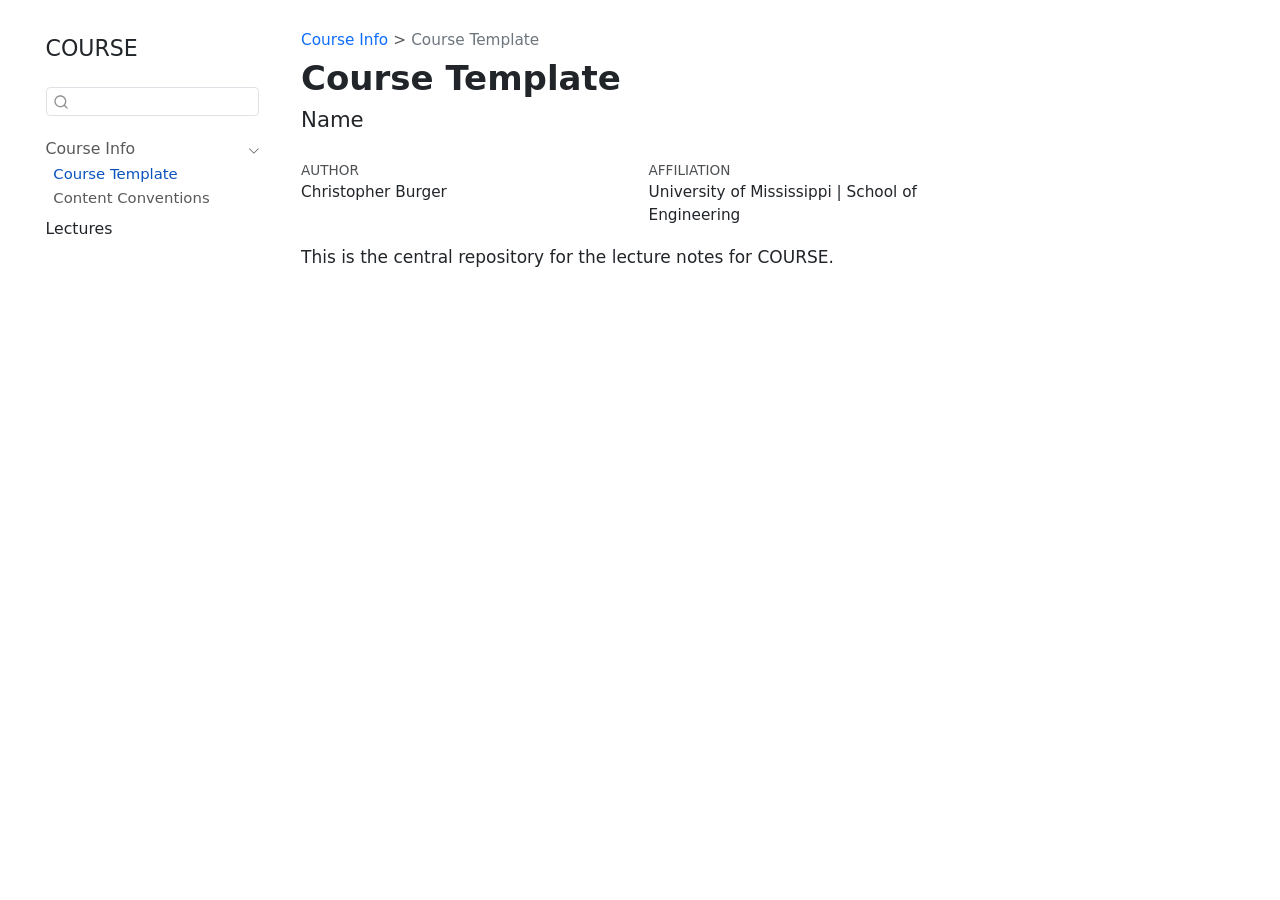
==== docs/index.html @ 154f4837 "Initial commit" ====
<!DOCTYPE html>
<html xmlns="http://www.w3.org/1999/xhtml" lang="en" xml:lang="en"><head>

<meta charset="utf-8">
<meta name="generator" content="quarto-1.9.37">

<meta name="viewport" content="width=device-width, initial-scale=1.0, user-scalable=yes">

<meta name="author" content="Christopher Burger">

<title>Course Template – COURSE</title>
<style>
/* Default styles provided by pandoc.
** See https://pandoc.org/MANUAL.html#variables-for-html for config info.
*/
code{white-space: pre-wrap;}
span.smallcaps{font-variant: small-caps;}
div.columns{display: flex; gap: min(4vw, 1.5em);}
div.column{flex: auto; overflow-x: auto;}
div.hanging-indent{margin-left: 1.5em; text-indent: -1.5em;}
ul.task-list{list-style: none;}
ul.task-list li input[type="checkbox"] {
  width: 0.8em;
  margin: 0 0.8em 0.2em -1em; /* quarto-specific, see https://github.com/quarto-dev/quarto-cli/issues/4556 */ 
  vertical-align: middle;
}
</style>


<script src="site_libs/quarto-nav/quarto-nav.js"></script>
<script src="site_libs/quarto-nav/headroom.min.js"></script>
<script src="site_libs/clipboard/clipboard.min.js"></script>
<script src="site_libs/quarto-search/autocomplete.umd.js"></script>
<script src="site_libs/quarto-search/fuse.min.js"></script>
<script src="site_libs/quarto-search/quarto-search.js"></script>
<meta name="quarto:offset" content="./">
<script src="site_libs/quarto-html/quarto.js" type="module"></script>
<script src="site_libs/quarto-html/tabsets/tabsets.js" type="module"></script>
<script src="site_libs/quarto-html/popper.min.js"></script>
<script src="site_libs/quarto-html/tippy.umd.min.js"></script>
<script src="site_libs/quarto-html/anchor.min.js"></script>
<link href="site_libs/quarto-html/tippy.css" rel="stylesheet">
<link href="site_libs/quarto-html/quarto-syntax-highlighting-7f8f88aac4f3542376d5c11b86a4c14d.css" rel="stylesheet" id="quarto-text-highlighting-styles">
<script src="site_libs/bootstrap/bootstrap.min.js"></script>
<link href="site_libs/bootstrap/bootstrap-icons.css" rel="stylesheet">
<link href="site_libs/bootstrap/bootstrap-1e2b06dee067459480ac35f5e9819e7c.min.css" rel="stylesheet" append-hash="true" id="quarto-bootstrap" data-mode="light">
<script id="quarto-search-options" type="application/json">{
  "location": "sidebar",
  "copy-button": false,
  "collapse-after": 3,
  "panel-placement": "start",
  "type": "textbox",
  "limit": 50,
  "keyboard-shortcut": [
    "f",
    "/",
    "s"
  ],
  "show-item-context": false,
  "language": {
    "search-no-results-text": "No results",
    "search-matching-documents-text": "matching documents",
    "search-copy-link-title": "Copy link to search",
    "search-hide-matches-text": "Hide additional matches",
    "search-more-match-text": "more match in this document",
    "search-more-matches-text": "more matches in this document",
    "search-clear-button-title": "Clear",
    "search-text-placeholder": "",
    "search-detached-cancel-button-title": "Cancel",
    "search-submit-button-title": "Submit",
    "search-label": "Search"
  }
}</script>


<link rel="stylesheet" href="custom.css">
<link rel="stylesheet" href="styles.css">
</head>

<body class="nav-sidebar floating quarto-light">

<div id="quarto-search-results"></div>
  <header id="quarto-header" class="headroom fixed-top">
  <nav class="quarto-secondary-nav">
    <div class="container-fluid d-flex">
      <button type="button" class="quarto-btn-toggle btn" data-bs-toggle="collapse" role="button" data-bs-target=".quarto-sidebar-collapse-item" aria-controls="quarto-sidebar" aria-expanded="false" aria-label="Toggle sidebar navigation" onclick="if (window.quartoToggleHeadroom) { window.quartoToggleHeadroom(); }">
        <i class="bi bi-layout-text-sidebar-reverse"></i>
      </button>
        <nav class="quarto-page-breadcrumbs" aria-label="breadcrumb"><ol class="breadcrumb"><li class="breadcrumb-item"><a href="./index.html">Course Info</a></li><li class="breadcrumb-item"><a href="./index.html">Course Template</a></li></ol></nav>
        <a class="flex-grow-1" role="navigation" data-bs-toggle="collapse" data-bs-target=".quarto-sidebar-collapse-item" aria-controls="quarto-sidebar" aria-expanded="false" aria-label="Toggle sidebar navigation" onclick="if (window.quartoToggleHeadroom) { window.quartoToggleHeadroom(); }">      
        </a>
      <button type="button" class="btn quarto-search-button" aria-label="Search" onclick="window.quartoOpenSearch();">
        <i class="bi bi-search"></i>
      </button>
    </div>
  </nav>
</header>
<!-- content -->
<div id="quarto-content" class="quarto-container page-columns page-rows-contents page-layout-article">
<!-- sidebar -->
  <nav id="quarto-sidebar" class="sidebar collapse collapse-horizontal quarto-sidebar-collapse-item sidebar-navigation floating overflow-auto">
    <div class="pt-lg-2 mt-2 text-left sidebar-header">
    <div class="sidebar-title mb-0 py-0">
      <a href="./">COURSE</a> 
    </div>
      </div>
        <div class="mt-2 flex-shrink-0 align-items-center">
        <div class="sidebar-search">
        <div id="quarto-search" class="" title="Search"></div>
        </div>
        </div>
    <div class="sidebar-menu-container"> 
    <ul class="list-unstyled mt-1">
        <li class="sidebar-item sidebar-item-section">
      <div class="sidebar-item-container"> 
            <a class="sidebar-item-text sidebar-link text-start" data-bs-toggle="collapse" data-bs-target="#quarto-sidebar-section-1" role="navigation" aria-expanded="true">
 <span class="menu-text">Course Info</span></a>
          <a class="sidebar-item-toggle text-start" data-bs-toggle="collapse" data-bs-target="#quarto-sidebar-section-1" role="navigation" aria-expanded="true" aria-label="Toggle section">
            <i class="bi bi-chevron-right ms-2"></i>
          </a> 
      </div>
      <ul id="quarto-sidebar-section-1" class="collapse list-unstyled sidebar-section depth1 show">  
          <li class="sidebar-item">
  <div class="sidebar-item-container"> 
  <a href="./index.html" class="sidebar-item-text sidebar-link active">
 <span class="menu-text">Course Template</span></a>
  </div>
</li>
          <li class="sidebar-item">
  <div class="sidebar-item-container"> 
  <a href="./conventions.html" class="sidebar-item-text sidebar-link">
 <span class="menu-text">Content Conventions</span></a>
  </div>
</li>
      </ul>
  </li>
        <li class="sidebar-item sidebar-item-section">
      <span class="sidebar-item-text sidebar-link text-start">
 <span class="menu-text">Lectures</span></span>
  </li>
    </ul>
    </div>
</nav>
<div id="quarto-sidebar-glass" class="quarto-sidebar-collapse-item" data-bs-toggle="collapse" data-bs-target=".quarto-sidebar-collapse-item"></div>
<!-- margin-sidebar -->
    <div id="quarto-margin-sidebar" class="sidebar margin-sidebar zindex-bottom">
        
    </div>
<!-- main -->
<main class="content" id="quarto-document-content">

<header id="title-block-header" class="quarto-title-block default"><nav class="quarto-page-breadcrumbs quarto-title-breadcrumbs d-none d-lg-block" aria-label="breadcrumb"><ol class="breadcrumb"><li class="breadcrumb-item"><a href="./index.html">Course Info</a></li><li class="breadcrumb-item"><a href="./index.html">Course Template</a></li></ol></nav>
<div class="quarto-title">
<h1 class="title">Course Template</h1>
<p class="subtitle lead">Name</p>
</div>


<div class="quarto-title-meta-author">
  <div class="quarto-title-meta-heading">Author</div>
  <div class="quarto-title-meta-heading">Affiliation</div>
  
    <div class="quarto-title-meta-contents">
    <p class="author">Christopher Burger </p>
  </div>
  <div class="quarto-title-meta-contents">
        <p class="affiliation">
            University of Mississippi | School of Engineering
          </p>
      </div>
  </div>

<div class="quarto-title-meta">

      
  
    
  </div>
  


</header>


<p>This is the central repository for the lecture notes for COURSE.</p>



</main> <!-- /main -->
<script id="quarto-html-after-body" type="application/javascript">
  window.document.addEventListener("DOMContentLoaded", function (event) {
    const icon = "";
    const anchorJS = new window.AnchorJS();
    anchorJS.options = {
      placement: 'right',
      icon: icon
    };
    anchorJS.add('.anchored');
    const isCodeAnnotation = (el) => {
      for (const clz of el.classList) {
        if (clz.startsWith('code-annotation-')) {                     
          return true;
        }
      }
      return false;
    }
    const onCopySuccess = function(e) {
      // button target
      const button = e.trigger;
      // don't keep focus
      button.blur();
      // flash "checked"
      button.classList.add('code-copy-button-checked');
      var currentTitle = button.getAttribute("title");
      button.setAttribute("title", "Copied!");
      let tooltip;
      if (window.bootstrap) {
        button.setAttribute("data-bs-toggle", "tooltip");
        button.setAttribute("data-bs-placement", "left");
        button.setAttribute("data-bs-title", "Copied!");
        tooltip = new bootstrap.Tooltip(button, 
          { trigger: "manual", 
            customClass: "code-copy-button-tooltip",
            offset: [0, -8]});
        tooltip.show();    
      }
      setTimeout(function() {
        if (tooltip) {
          tooltip.hide();
          button.removeAttribute("data-bs-title");
          button.removeAttribute("data-bs-toggle");
          button.removeAttribute("data-bs-placement");
        }
        button.setAttribute("title", currentTitle);
        button.classList.remove('code-copy-button-checked');
      }, 1000);
      // clear code selection
      e.clearSelection();
    }
    const getTextToCopy = function(trigger) {
      const outerScaffold = trigger.parentElement.cloneNode(true);
      const codeEl = outerScaffold.querySelector('code');
      for (const childEl of codeEl.children) {
        if (isCodeAnnotation(childEl)) {
          childEl.remove();
        }
      }
      return codeEl.innerText;
    }
    const clipboard = new window.ClipboardJS('.code-copy-button:not([data-in-quarto-modal])', {
      text: getTextToCopy
    });
    clipboard.on('success', onCopySuccess);
    if (window.document.getElementById('quarto-embedded-source-code-modal')) {
      const clipboardModal = new window.ClipboardJS('.code-copy-button[data-in-quarto-modal]', {
        text: getTextToCopy,
        container: window.document.getElementById('quarto-embedded-source-code-modal')
      });
      clipboardModal.on('success', onCopySuccess);
    }
      var localhostRegex = new RegExp(/^(?:http|https):\/\/localhost\:?[0-9]*\//);
      var mailtoRegex = new RegExp(/^mailto:/);
        var filterRegex = new RegExp('/' + window.location.host + '/');
      var isInternal = (href) => {
          return filterRegex.test(href) || localhostRegex.test(href) || mailtoRegex.test(href);
      }
      // Inspect non-navigation links and adorn them if external
     var links = window.document.querySelectorAll('a[href]:not(.nav-link):not(.navbar-brand):not(.toc-action):not(.sidebar-link):not(.sidebar-item-toggle):not(.pagination-link):not(.no-external):not([aria-hidden]):not(.dropdown-item):not(.quarto-navigation-tool):not(.about-link)');
      for (var i=0; i<links.length; i++) {
        const link = links[i];
        if (!isInternal(link.href)) {
          // undo the damage that might have been done by quarto-nav.js in the case of
          // links that we want to consider external
          if (link.dataset.originalHref !== undefined) {
            link.href = link.dataset.originalHref;
          }
        }
      }
    function tippyHover(el, contentFn, onTriggerFn, onUntriggerFn) {
      const config = {
        allowHTML: true,
        maxWidth: 500,
        delay: 100,
        arrow: false,
        appendTo: function(el) {
            return el.parentElement;
        },
        interactive: true,
        interactiveBorder: 10,
        theme: 'quarto',
        placement: 'bottom-start',
      };
      if (contentFn) {
        config.content = contentFn;
      }
      if (onTriggerFn) {
        config.onTrigger = onTriggerFn;
      }
      if (onUntriggerFn) {
        config.onUntrigger = onUntriggerFn;
      }
      window.tippy(el, config); 
    }
    const noterefs = window.document.querySelectorAll('a[role="doc-noteref"]');
    for (var i=0; i<noterefs.length; i++) {
      const ref = noterefs[i];
      tippyHover(ref, function() {
        // use id or data attribute instead here
        let href = ref.getAttribute('data-footnote-href') || ref.getAttribute('href');
        try { href = new URL(href).hash; } catch {}
        const id = href.replace(/^#\/?/, "");
        const note = window.document.getElementById(id);
        if (note) {
          return note.innerHTML;
        } else {
          return "";
        }
      });
    }
    const xrefs = window.document.querySelectorAll('a.quarto-xref');
    const processXRef = (id, note) => {
      // Strip column container classes
      const stripColumnClz = (el) => {
        el.classList.remove("page-full", "page-columns");
        if (el.children) {
          for (const child of el.children) {
            stripColumnClz(child);
          }
        }
      }
      stripColumnClz(note)
      if (id === null || id.startsWith('sec-')) {
        // Special case sections, only their first couple elements
        const container = document.createElement("div");
        if (note.children && note.children.length > 2) {
          container.appendChild(note.children[0].cloneNode(true));
          for (let i = 1; i < note.children.length; i++) {
            const child = note.children[i];
            if (child.tagName === "P" && child.innerText === "") {
              continue;
            } else {
              container.appendChild(child.cloneNode(true));
              break;
            }
          }
          if (window.Quarto?.typesetMath) {
            window.Quarto.typesetMath(container);
          }
          return container.innerHTML
        } else {
          if (window.Quarto?.typesetMath) {
            window.Quarto.typesetMath(note);
          }
          return note.innerHTML;
        }
      } else {
        // Remove any anchor links if they are present
        const anchorLink = note.querySelector('a.anchorjs-link');
        if (anchorLink) {
          anchorLink.remove();
        }
        if (window.Quarto?.typesetMath) {
          window.Quarto.typesetMath(note);
        }
        if (note.classList.contains("callout")) {
          return note.outerHTML;
        } else {
          return note.innerHTML;
        }
      }
    }
    for (var i=0; i<xrefs.length; i++) {
      const xref = xrefs[i];
      tippyHover(xref, undefined, function(instance) {
        instance.disable();
        let url = xref.getAttribute('href');
        let hash = undefined; 
        if (url.startsWith('#')) {
          hash = url;
        } else {
          try { hash = new URL(url).hash; } catch {}
        }
        if (hash) {
          const id = hash.replace(/^#\/?/, "");
          const note = window.document.getElementById(id);
          if (note !== null) {
            try {
              const html = processXRef(id, note.cloneNode(true));
              instance.setContent(html);
            } finally {
              instance.enable();
              instance.show();
            }
          } else {
            // See if we can fetch this
            fetch(url.split('#')[0])
            .then(res => res.text())
            .then(html => {
              const parser = new DOMParser();
              const htmlDoc = parser.parseFromString(html, "text/html");
              const note = htmlDoc.getElementById(id);
              if (note !== null) {
                const html = processXRef(id, note);
                instance.setContent(html);
              } 
            }).finally(() => {
              instance.enable();
              instance.show();
            });
          }
        } else {
          // See if we can fetch a full url (with no hash to target)
          // This is a special case and we should probably do some content thinning / targeting
          fetch(url)
          .then(res => res.text())
          .then(html => {
            const parser = new DOMParser();
            const htmlDoc = parser.parseFromString(html, "text/html");
            const note = htmlDoc.querySelector('main.content');
            if (note !== null) {
              // This should only happen for chapter cross references
              // (since there is no id in the URL)
              // remove the first header
              if (note.children.length > 0 && note.children[0].tagName === "HEADER") {
                note.children[0].remove();
              }
              const html = processXRef(null, note);
              instance.setContent(html);
            } 
          }).finally(() => {
            instance.enable();
            instance.show();
          });
        }
      }, function(instance) {
      });
    }
        let selectedAnnoteEl;
        const selectorForAnnotation = ( cell, annotation) => {
          let cellAttr = 'data-code-cell="' + cell + '"';
          let lineAttr = 'data-code-annotation="' +  annotation + '"';
          const selector = 'span[' + cellAttr + '][' + lineAttr + ']';
          return selector;
        }
        const selectCodeLines = (annoteEl) => {
          const doc = window.document;
          const targetCell = annoteEl.getAttribute("data-target-cell");
          const targetAnnotation = annoteEl.getAttribute("data-target-annotation");
          const annoteSpan = window.document.querySelector(selectorForAnnotation(targetCell, targetAnnotation));
          const lines = annoteSpan.getAttribute("data-code-lines").split(",");
          const lineIds = lines.map((line) => {
            return targetCell + "-" + line;
          })
          let top = null;
          let height = null;
          let parent = null;
          if (lineIds.length > 0) {
              //compute the position of the single el (top and bottom and make a div)
              const el = window.document.getElementById(lineIds[0]);
              top = el.offsetTop;
              height = el.offsetHeight;
              parent = el.parentElement.parentElement;
            if (lineIds.length > 1) {
              const lastEl = window.document.getElementById(lineIds[lineIds.length - 1]);
              const bottom = lastEl.offsetTop + lastEl.offsetHeight;
              height = bottom - top;
            }
            if (top !== null && height !== null && parent !== null) {
              // cook up a div (if necessary) and position it 
              let div = window.document.getElementById("code-annotation-line-highlight");
              if (div === null) {
                div = window.document.createElement("div");
                div.setAttribute("id", "code-annotation-line-highlight");
                div.style.position = 'absolute';
                parent.appendChild(div);
              }
              div.style.top = top - 2 + "px";
              div.style.height = height + 4 + "px";
              div.style.left = 0;
              let gutterDiv = window.document.getElementById("code-annotation-line-highlight-gutter");
              if (gutterDiv === null) {
                gutterDiv = window.document.createElement("div");
                gutterDiv.setAttribute("id", "code-annotation-line-highlight-gutter");
                gutterDiv.style.position = 'absolute';
                const codeCell = window.document.getElementById(targetCell);
                const gutter = codeCell.querySelector('.code-annotation-gutter');
                gutter.appendChild(gutterDiv);
              }
              gutterDiv.style.top = top - 2 + "px";
              gutterDiv.style.height = height + 4 + "px";
            }
            selectedAnnoteEl = annoteEl;
          }
        };
        const unselectCodeLines = () => {
          const elementsIds = ["code-annotation-line-highlight", "code-annotation-line-highlight-gutter"];
          elementsIds.forEach((elId) => {
            const div = window.document.getElementById(elId);
            if (div) {
              div.remove();
            }
          });
          selectedAnnoteEl = undefined;
        };
          // Handle positioning of the toggle
      window.addEventListener(
        "resize",
        throttle(() => {
          elRect = undefined;
          if (selectedAnnoteEl) {
            selectCodeLines(selectedAnnoteEl);
          }
        }, 10)
      );
      function throttle(fn, ms) {
      let throttle = false;
      let timer;
        return (...args) => {
          if(!throttle) { // first call gets through
              fn.apply(this, args);
              throttle = true;
          } else { // all the others get throttled
              if(timer) clearTimeout(timer); // cancel #2
              timer = setTimeout(() => {
                fn.apply(this, args);
                timer = throttle = false;
              }, ms);
          }
        };
      }
        // Attach click handler to the DT
        const annoteDls = window.document.querySelectorAll('dt[data-target-cell]');
        for (const annoteDlNode of annoteDls) {
          annoteDlNode.addEventListener('click', (event) => {
            const clickedEl = event.target;
            if (clickedEl !== selectedAnnoteEl) {
              unselectCodeLines();
              const activeEl = window.document.querySelector('dt[data-target-cell].code-annotation-active');
              if (activeEl) {
                activeEl.classList.remove('code-annotation-active');
              }
              selectCodeLines(clickedEl);
              clickedEl.classList.add('code-annotation-active');
            } else {
              // Unselect the line
              unselectCodeLines();
              clickedEl.classList.remove('code-annotation-active');
            }
          });
        }
    const findCites = (el) => {
      const parentEl = el.parentElement;
      if (parentEl) {
        const cites = parentEl.dataset.cites;
        if (cites) {
          return {
            el,
            cites: cites.split(' ')
          };
        } else {
          return findCites(el.parentElement)
        }
      } else {
        return undefined;
      }
    };
    var bibliorefs = window.document.querySelectorAll('a[role="doc-biblioref"]');
    for (var i=0; i<bibliorefs.length; i++) {
      const ref = bibliorefs[i];
      const citeInfo = findCites(ref);
      if (citeInfo) {
        tippyHover(citeInfo.el, function() {
          var popup = window.document.createElement('div');
          citeInfo.cites.forEach(function(cite) {
            var citeDiv = window.document.createElement('div');
            citeDiv.classList.add('hanging-indent');
            citeDiv.classList.add('csl-entry');
            var biblioDiv = window.document.getElementById('ref-' + cite);
            if (biblioDiv) {
              citeDiv.innerHTML = biblioDiv.innerHTML;
            }
            popup.appendChild(citeDiv);
          });
          return popup.innerHTML;
        });
      }
    }
  });
  </script>
</div> <!-- /content -->




</body></html>
---- docs/site_libs/quarto-html/tippy.css ----
.tippy-box[data-animation=fade][data-state=hidden]{opacity:0}[data-tippy-root]{max-width:calc(100vw - 10px)}.tippy-box{position:relative;background-color:#333;color:#fff;border-radius:4px;font-size:14px;line-height:1.4;white-space:normal;outline:0;transition-property:transform,visibility,opacity}.tippy-box[data-placement^=top]>.tippy-arrow{bottom:0}.tippy-box[data-placement^=top]>.tippy-arrow:before{bottom:-7px;left:0;border-width:8px 8px 0;border-top-color:initial;transform-origin:center top}.tippy-box[data-placement^=bottom]>.tippy-arrow{top:0}.tippy-box[data-placement^=bottom]>.tippy-arrow:before{top:-7px;left:0;border-width:0 8px 8px;border-bottom-color:initial;transform-origin:center bottom}.tippy-box[data-placement^=left]>.tippy-arrow{right:0}.tippy-box[data-placement^=left]>.tippy-arrow:before{border-width:8px 0 8px 8px;border-left-color:initial;right:-7px;transform-origin:center left}.tippy-box[data-placement^=right]>.tippy-arrow{left:0}.tippy-box[data-placement^=right]>.tippy-arrow:before{left:-7px;border-width:8px 8px 8px 0;border-right-color:initial;transform-origin:center right}.tippy-box[data-inertia][data-state=visible]{transition-timing-function:cubic-bezier(.54,1.5,.38,1.11)}.tippy-arrow{width:16px;height:16px;color:#333}.tippy-arrow:before{content:"";position:absolute;border-color:transparent;border-style:solid}.tippy-content{position:relative;padding:5px 9px;z-index:1}
---- docs/site_libs/quarto-html/quarto-syntax-highlighting-7f8f88aac4f3542376d5c11b86a4c14d.css ----
/* quarto syntax highlight colors */
:root {
  --quarto-hl-ot-color: #003B4F;
  --quarto-hl-at-color: #657422;
  --quarto-hl-ss-color: #20794D;
  --quarto-hl-an-color: #5E5E5E;
  --quarto-hl-fu-color: #4758AB;
  --quarto-hl-st-color: #20794D;
  --quarto-hl-cf-color: #003B4F;
  --quarto-hl-op-color: #5E5E5E;
  --quarto-hl-er-color: #AD0000;
  --quarto-hl-bn-color: #AD0000;
  --quarto-hl-al-color: #AD0000;
  --quarto-hl-va-color: #111111;
  --quarto-hl-bu-color: inherit;
  --quarto-hl-ex-color: inherit;
  --quarto-hl-pp-color: #AD0000;
  --quarto-hl-in-color: #5E5E5E;
  --quarto-hl-vs-color: #20794D;
  --quarto-hl-wa-color: #5E5E5E;
  --quarto-hl-do-color: #5E5E5E;
  --quarto-hl-im-color: #00769E;
  --quarto-hl-ch-color: #20794D;
  --quarto-hl-dt-color: #AD0000;
  --quarto-hl-fl-color: #AD0000;
  --quarto-hl-co-color: #5E5E5E;
  --quarto-hl-cv-color: #5E5E5E;
  --quarto-hl-cn-color: #8f5902;
  --quarto-hl-sc-color: #5E5E5E;
  --quarto-hl-dv-color: #AD0000;
  --quarto-hl-kw-color: #003B4F;
}

/* other quarto variables */
:root {
  --quarto-font-monospace: SFMono-Regular, Menlo, Monaco, Consolas, "Liberation Mono", "Courier New", monospace;
}

/* syntax highlight based on Pandoc's rules */
pre > code.sourceCode > span {
  color: #003B4F;
}

code.sourceCode > span {
  color: #003B4F;
}

div.sourceCode,
div.sourceCode pre.sourceCode {
  color: #003B4F;
}

/* Normal */
code span {
  color: #003B4F;
}

/* Alert */
code span.al {
  color: #AD0000;
  font-style: inherit;
}

/* Annotation */
code span.an {
  color: #5E5E5E;
  font-style: inherit;
}

/* Attribute */
code span.at {
  color: #657422;
  font-style: inherit;
}

/* BaseN */
code span.bn {
  color: #AD0000;
  font-style: inherit;
}

/* BuiltIn */
code span.bu {
  font-style: inherit;
}

/* ControlFlow */
code span.cf {
  color: #003B4F;
  font-weight: bold;
  font-style: inherit;
}

/* Char */
code span.ch {
  color: #20794D;
  font-style: inherit;
}

/* Constant */
code span.cn {
  color: #8f5902;
  font-style: inherit;
}

/* Comment */
code span.co {
  color: #5E5E5E;
  font-style: inherit;
}

/* CommentVar */
code span.cv {
  color: #5E5E5E;
  font-style: italic;
}

/* Documentation */
code span.do {
  color: #5E5E5E;
  font-style: italic;
}

/* DataType */
code span.dt {
  color: #AD0000;
  font-style: inherit;
}

/* DecVal */
code span.dv {
  color: #AD0000;
  font-style: inherit;
}

/* Error */
code span.er {
  color: #AD0000;
  font-style: inherit;
}

/* Extension */
code span.ex {
  font-style: inherit;
}

/* Float */
code span.fl {
  color: #AD0000;
  font-style: inherit;
}

/* Function */
code span.fu {
  color: #4758AB;
  font-style: inherit;
}

/* Import */
code span.im {
  color: #00769E;
  font-style: inherit;
}

/* Information */
code span.in {
  color: #5E5E5E;
  font-style: inherit;
}

/* Keyword */
code span.kw {
  color: #003B4F;
  font-weight: bold;
  font-style: inherit;
}

/* Operator */
code span.op {
  color: #5E5E5E;
  font-style: inherit;
}

/* Other */
code span.ot {
  color: #003B4F;
  font-style: inherit;
}

/* Preprocessor */
code span.pp {
  color: #AD0000;
  font-style: inherit;
}

/* SpecialChar */
code span.sc {
  color: #5E5E5E;
  font-style: inherit;
}

/* SpecialString */
code span.ss {
  color: #20794D;
  font-style: inherit;
}

/* String */
code span.st {
  color: #20794D;
  font-style: inherit;
}

/* Variable */
code span.va {
  color: #111111;
  font-style: inherit;
}

/* VerbatimString */
code span.vs {
  color: #20794D;
  font-style: inherit;
}

/* Warning */
code span.wa {
  color: #5E5E5E;
  font-style: italic;
}

.prevent-inlining {
  content: "</";
}

/*# sourceMappingURL=789ad8cd35626ba772517505b42a116e.css.map */
---- docs/custom.css ----
/*
 * Content conventions for Quarto course notes.
 * The five original class names are preserved for compatibility with
 * existing pages. All styling is local to these boxes.
 *
 * The visible category labels are generated automatically, so existing
 * ::: {.core-box} etc. blocks need no additional markup.
 */

/* Shared layout: no shadows, oversized corner radii, or emoji labels. */
:is(.core-box, .reference-box, .note-box, .extended-box, .practice-box) {
  box-sizing: border-box;
  margin: 1.25rem 0;
  padding: 1rem 1.25rem;
  border: 1px solid var(--box-border);
  border-left: 4px solid var(--box-accent);
  border-radius: 10px;
  background-color: var(--box-background);
  color: inherit;
  box-shadow: none;
  overflow-wrap: break-word;
}

:is(.core-box, .reference-box, .note-box, .extended-box, .practice-box)::before {
  display: block;
  margin: 0 0 0.65rem;
  padding: 0 0 0.5rem;
  border-bottom: 1px solid var(--box-border);
  color: var(--box-accent);
  font-size: 0.94rem;
  font-weight: 700;
  line-height: 1.25;
  letter-spacing: 0.01em;
}

/* Avoid extra space after the final paragraph, list, or code block. */
:is(.core-box, .reference-box, .note-box, .extended-box, .practice-box) > :last-child {
  margin-bottom: 0;
}

/* Individual identities: consistent shape, distinct color and emphasis. */
.core-box {
  --box-accent: #205c9e;
  --box-background: #edf4fc;
  --box-border: #cbdeee;
  border-left-width: 6px;
}
.core-box::before { content: "Core Material"; }

.reference-box {
  --box-accent: #126b67;
  --box-background: #eff9f7;
  --box-border: #cce7e2;
  border-left-style: dashed;
}
.reference-box::before { content: "Reference Concepts"; }

.note-box {
  --box-accent: #516174;
  --box-background: #f5f7f9;
  --box-border: #dce4ea;
  border-left-width: 3px;
}
.note-box::before { content: "Notes & Clarifications"; }

.extended-box {
  --box-accent: #725391;
  --box-background: #f8f5fb;
  --box-border: #e5dbea;
  border-left-width: 3px;
}
.extended-box::before { content: "Further Exploration"; }

.practice-box {
  --box-accent: #267344;
  --box-background: #eff8f2;
  --box-border: #cce4d3;
  border-left-width: 5px;
}
.practice-box::before { content: "Practice"; }

/*
 * Dark palette. The media query supports ordinary dark-mode pages;
 * Quarto's .quarto-light/.quarto-dark classes take precedence when the
 * site's theme toggle differs from the operating-system preference.
 */
@media (prefers-color-scheme: dark) {
  body:not(.quarto-light) .core-box {
    --box-accent: #a2c9f8;
    --box-background: #203146;
    --box-border: #3b5470;
  }
  body:not(.quarto-light) .reference-box {
    --box-accent: #89d9cf;
    --box-background: #1d3534;
    --box-border: #38605d;
  }
  body:not(.quarto-light) .note-box {
    --box-accent: #c6d1dd;
    --box-background: #2a323c;
    --box-border: #46515d;
  }
  body:not(.quarto-light) .extended-box {
    --box-accent: #d2b5ee;
    --box-background: #32283f;
    --box-border: #58466c;
  }
  body:not(.quarto-light) .practice-box {
    --box-accent: #9bdab0;
    --box-background: #21392c;
    --box-border: #41634a;
  }
}

/* Quarto can be switched to dark mode even with a light system theme. */
body.quarto-dark .core-box {
  --box-accent: #a2c9f8;
  --box-background: #203146;
  --box-border: #3b5470;
}
body.quarto-dark .reference-box {
  --box-accent: #89d9cf;
  --box-background: #1d3534;
  --box-border: #38605d;
}
body.quarto-dark .note-box {
  --box-accent: #c6d1dd;
  --box-background: #2a323c;
  --box-border: #46515d;
}
body.quarto-dark .extended-box {
  --box-accent: #d2b5ee;
  --box-background: #32283f;
  --box-border: #58466c;
}
body.quarto-dark .practice-box {
  --box-accent: #9bdab0;
  --box-background: #21392c;
  --box-border: #41634a;
}

@media print {
  :is(.core-box, .reference-box, .note-box, .extended-box, .practice-box) {
    break-inside: avoid;
    box-shadow: none;
    -webkit-print-color-adjust: exact;
    print-color-adjust: exact;
  }
}
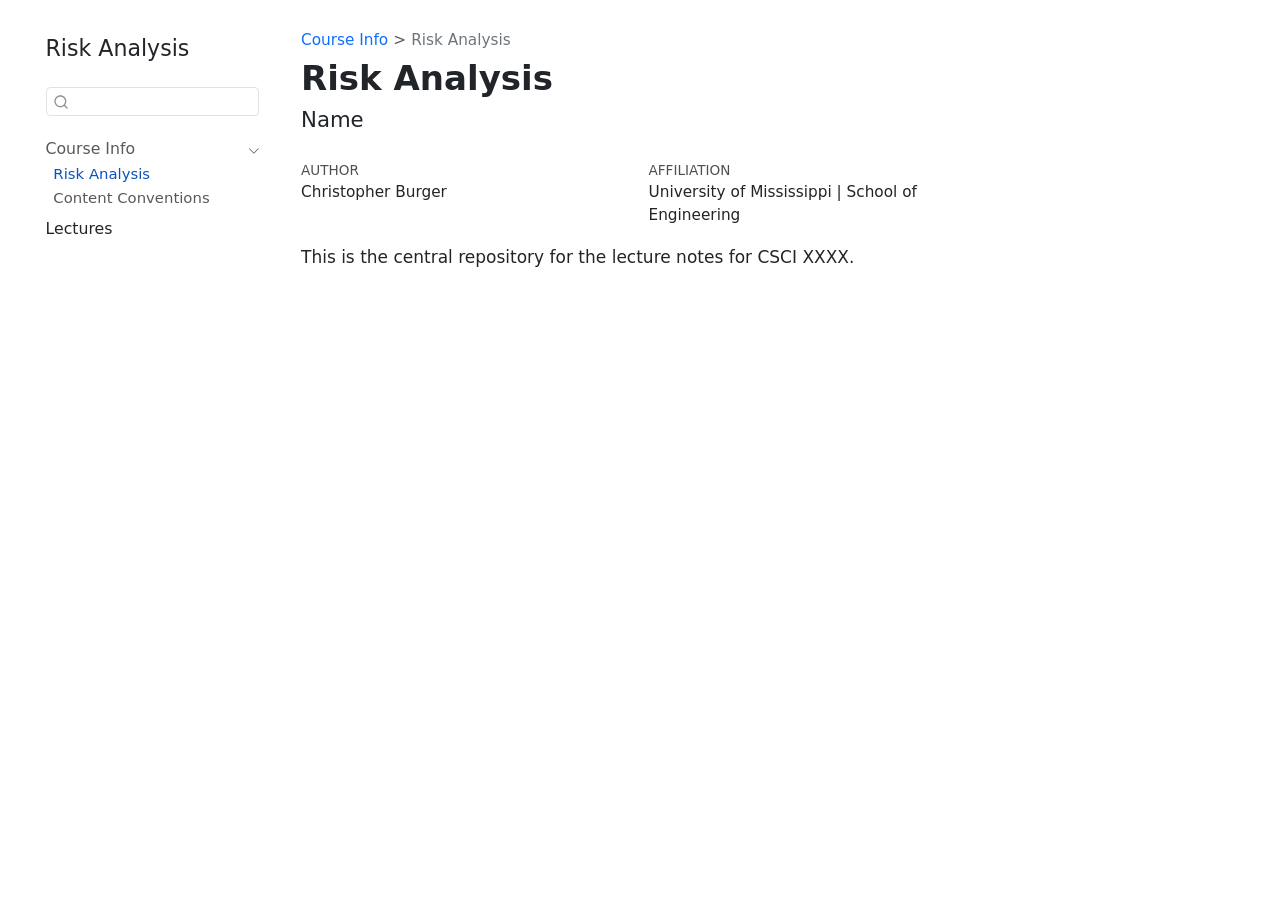
==== commit 964122ae: "Initial Page Update" ====
--- a/docs/index.html
+++ b/docs/index.html
@@ -8,7 +8,7 @@
 
 <meta name="author" content="Christopher Burger">
 
-<title>Course Template – COURSE</title>
+<title>Risk Analysis</title>
 <style>
 /* Default styles provided by pandoc.
 ** See https://pandoc.org/MANUAL.html#variables-for-html for config info.
@@ -86,7 +86,7 @@
       <button type="button" class="quarto-btn-toggle btn" data-bs-toggle="collapse" role="button" data-bs-target=".quarto-sidebar-collapse-item" aria-controls="quarto-sidebar" aria-expanded="false" aria-label="Toggle sidebar navigation" onclick="if (window.quartoToggleHeadroom) { window.quartoToggleHeadroom(); }">
         <i class="bi bi-layout-text-sidebar-reverse"></i>
       </button>
-        <nav class="quarto-page-breadcrumbs" aria-label="breadcrumb"><ol class="breadcrumb"><li class="breadcrumb-item"><a href="./index.html">Course Info</a></li><li class="breadcrumb-item"><a href="./index.html">Course Template</a></li></ol></nav>
+        <nav class="quarto-page-breadcrumbs" aria-label="breadcrumb"><ol class="breadcrumb"><li class="breadcrumb-item"><a href="./index.html">Course Info</a></li><li class="breadcrumb-item"><a href="./index.html">Risk Analysis</a></li></ol></nav>
         <a class="flex-grow-1" role="navigation" data-bs-toggle="collapse" data-bs-target=".quarto-sidebar-collapse-item" aria-controls="quarto-sidebar" aria-expanded="false" aria-label="Toggle sidebar navigation" onclick="if (window.quartoToggleHeadroom) { window.quartoToggleHeadroom(); }">      
         </a>
       <button type="button" class="btn quarto-search-button" aria-label="Search" onclick="window.quartoOpenSearch();">
@@ -101,7 +101,7 @@
   <nav id="quarto-sidebar" class="sidebar collapse collapse-horizontal quarto-sidebar-collapse-item sidebar-navigation floating overflow-auto">
     <div class="pt-lg-2 mt-2 text-left sidebar-header">
     <div class="sidebar-title mb-0 py-0">
-      <a href="./">COURSE</a> 
+      <a href="./">Risk Analysis</a> 
     </div>
       </div>
         <div class="mt-2 flex-shrink-0 align-items-center">
@@ -123,7 +123,7 @@
           <li class="sidebar-item">
   <div class="sidebar-item-container"> 
   <a href="./index.html" class="sidebar-item-text sidebar-link active">
- <span class="menu-text">Course Template</span></a>
+ <span class="menu-text">Risk Analysis</span></a>
   </div>
 </li>
           <li class="sidebar-item">
@@ -149,9 +149,9 @@
 <!-- main -->
 <main class="content" id="quarto-document-content">
 
-<header id="title-block-header" class="quarto-title-block default"><nav class="quarto-page-breadcrumbs quarto-title-breadcrumbs d-none d-lg-block" aria-label="breadcrumb"><ol class="breadcrumb"><li class="breadcrumb-item"><a href="./index.html">Course Info</a></li><li class="breadcrumb-item"><a href="./index.html">Course Template</a></li></ol></nav>
+<header id="title-block-header" class="quarto-title-block default"><nav class="quarto-page-breadcrumbs quarto-title-breadcrumbs d-none d-lg-block" aria-label="breadcrumb"><ol class="breadcrumb"><li class="breadcrumb-item"><a href="./index.html">Course Info</a></li><li class="breadcrumb-item"><a href="./index.html">Risk Analysis</a></li></ol></nav>
 <div class="quarto-title">
-<h1 class="title">Course Template</h1>
+<h1 class="title">Risk Analysis</h1>
 <p class="subtitle lead">Name</p>
 </div>
 
@@ -182,7 +182,7 @@
 </header>
 
 
-<p>This is the central repository for the lecture notes for COURSE.</p>
+<p>This is the central repository for the lecture notes for CSCI XXXX.</p>
 
 
 
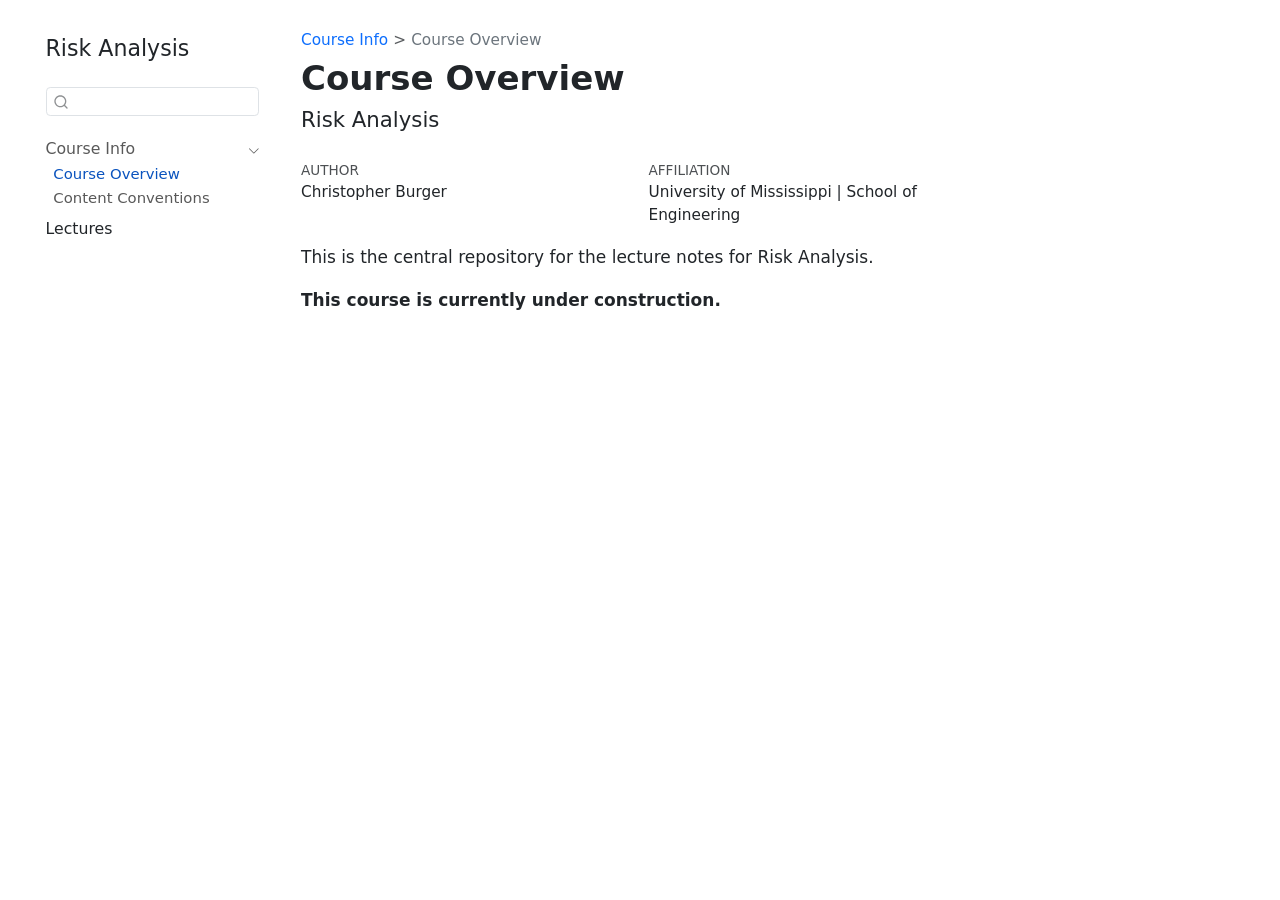
==== commit 747d61c9: "Overview update" ====
--- a/docs/index.html
+++ b/docs/index.html
@@ -8,7 +8,7 @@
 
 <meta name="author" content="Christopher Burger">
 
-<title>Risk Analysis</title>
+<title>Course Overview – Risk Analysis</title>
 <style>
 /* Default styles provided by pandoc.
 ** See https://pandoc.org/MANUAL.html#variables-for-html for config info.
@@ -86,7 +86,7 @@
       <button type="button" class="quarto-btn-toggle btn" data-bs-toggle="collapse" role="button" data-bs-target=".quarto-sidebar-collapse-item" aria-controls="quarto-sidebar" aria-expanded="false" aria-label="Toggle sidebar navigation" onclick="if (window.quartoToggleHeadroom) { window.quartoToggleHeadroom(); }">
         <i class="bi bi-layout-text-sidebar-reverse"></i>
       </button>
-        <nav class="quarto-page-breadcrumbs" aria-label="breadcrumb"><ol class="breadcrumb"><li class="breadcrumb-item"><a href="./index.html">Course Info</a></li><li class="breadcrumb-item"><a href="./index.html">Risk Analysis</a></li></ol></nav>
+        <nav class="quarto-page-breadcrumbs" aria-label="breadcrumb"><ol class="breadcrumb"><li class="breadcrumb-item"><a href="./index.html">Course Info</a></li><li class="breadcrumb-item"><a href="./index.html">Course Overview</a></li></ol></nav>
         <a class="flex-grow-1" role="navigation" data-bs-toggle="collapse" data-bs-target=".quarto-sidebar-collapse-item" aria-controls="quarto-sidebar" aria-expanded="false" aria-label="Toggle sidebar navigation" onclick="if (window.quartoToggleHeadroom) { window.quartoToggleHeadroom(); }">      
         </a>
       <button type="button" class="btn quarto-search-button" aria-label="Search" onclick="window.quartoOpenSearch();">
@@ -123,7 +123,7 @@
           <li class="sidebar-item">
   <div class="sidebar-item-container"> 
   <a href="./index.html" class="sidebar-item-text sidebar-link active">
- <span class="menu-text">Risk Analysis</span></a>
+ <span class="menu-text">Course Overview</span></a>
   </div>
 </li>
           <li class="sidebar-item">
@@ -149,10 +149,10 @@
 <!-- main -->
 <main class="content" id="quarto-document-content">
 
-<header id="title-block-header" class="quarto-title-block default"><nav class="quarto-page-breadcrumbs quarto-title-breadcrumbs d-none d-lg-block" aria-label="breadcrumb"><ol class="breadcrumb"><li class="breadcrumb-item"><a href="./index.html">Course Info</a></li><li class="breadcrumb-item"><a href="./index.html">Risk Analysis</a></li></ol></nav>
+<header id="title-block-header" class="quarto-title-block default"><nav class="quarto-page-breadcrumbs quarto-title-breadcrumbs d-none d-lg-block" aria-label="breadcrumb"><ol class="breadcrumb"><li class="breadcrumb-item"><a href="./index.html">Course Info</a></li><li class="breadcrumb-item"><a href="./index.html">Course Overview</a></li></ol></nav>
 <div class="quarto-title">
-<h1 class="title">Risk Analysis</h1>
-<p class="subtitle lead">Name</p>
+<h1 class="title">Course Overview</h1>
+<p class="subtitle lead">Risk Analysis</p>
 </div>
 
 
@@ -182,7 +182,8 @@
 </header>
 
 
-<p>This is the central repository for the lecture notes for CSCI XXXX.</p>
+<p>This is the central repository for the lecture notes for Risk Analysis.</p>
+<p><strong>This course is currently under construction.</strong></p>
 
 
 
